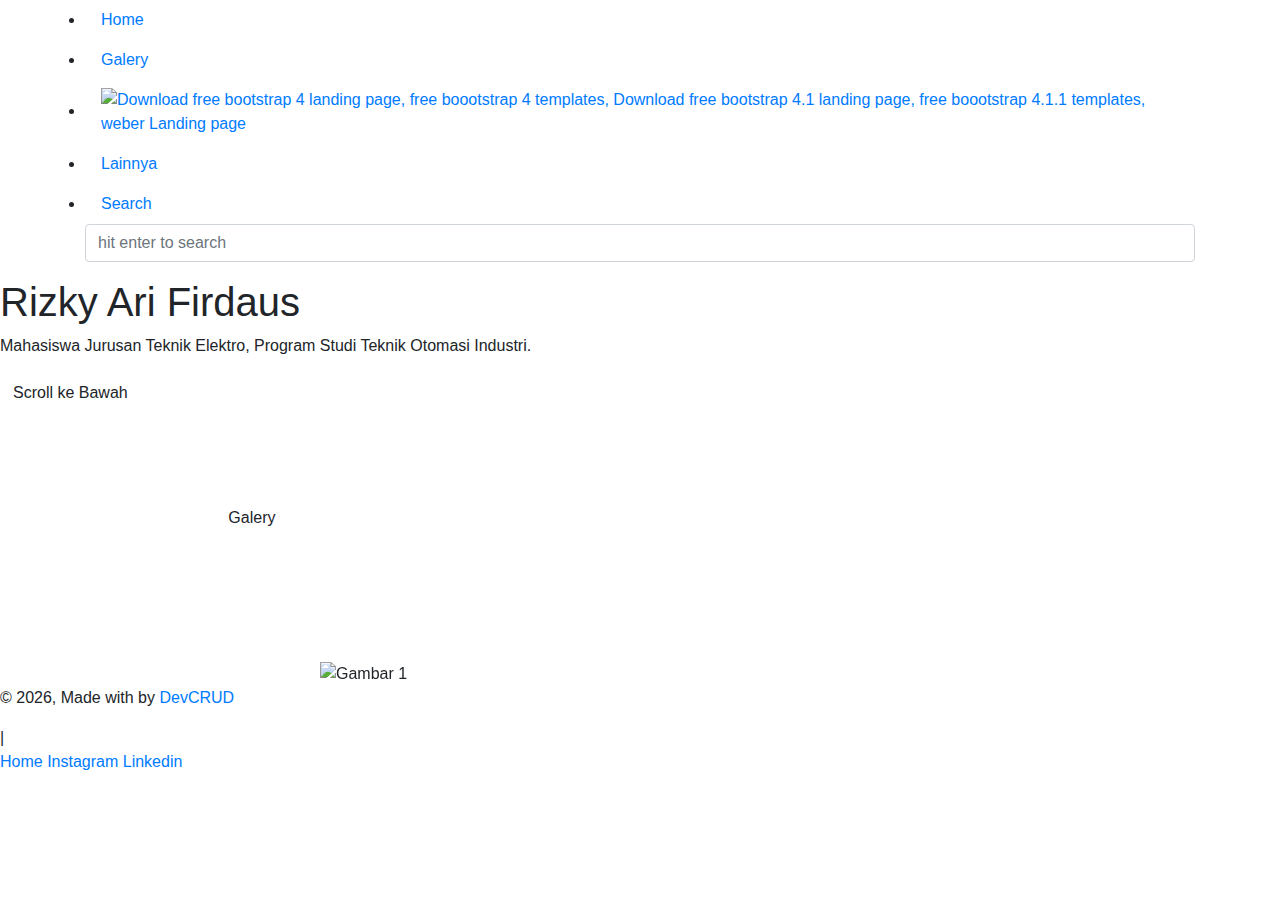
==== index - Copy.html @ 3762bd14 "Add files via upload" ====
<!DOCTYPE html>
<html lang="en">
<head>
	<meta charset="utf-8">
    <meta name="viewport" content="width=device-width, initial-scale=1, shrink-to-fit=no">
    <meta name="description" content="Start your development with Dorang landing page.">
    <meta name="author" content="Devcrud">
    <title>Dorang | Free Bootstrap 4.3.x template</title>
    <!-- font icons -->
    <link rel="stylesheet" href="assets/vendors/themify-icons/css/themify-icons.css">

    <!-- Bootstrap + Dorang main styles -->
	<link rel="stylesheet" href="assets/css/dorang.css">

    <!-- Bootstrap CSS dan JS -->
    <link rel="stylesheet" href="https://stackpath.bootstrapcdn.com/bootstrap/4.3.1/css/bootstrap.min.css">
    <script src="https://code.jquery.com/jquery-3.3.1.slim.min.js"></script>
    <script src="https://stackpath.bootstrapcdn.com/bootstrap/4.3.1/js/bootstrap.bundle.min.js"></script>


</head>
<body data-spy="scroll" data-target=".navbar" data-offset="40" id="home" class="dark-theme">
    
    <!-- page navbar -->
    <nav class="page-navbar" data-spy="affix" data-offset-top="10">
        <ul class="nav-navbar container">
            <li class="nav-item"><a href="index.html" class="nav-link">Home</a></li>
            <li class="nav-item"><a href="index - Copy.html" class="nav-link">Galery</a></li>
            <li class="nav-item"><a href="https://www.polban.ac.id/" class="nav-link"><img src="assets/imgs/POLBAN.png" alt="Download free bootstrap 4 landing page, free boootstrap 4 templates, Download free bootstrap 4.1 landing page, free boootstrap 4.1.1 templates, weber Landing page"></a></li>
            <li class="nav-item"><a href="index2.html" class="nav-link">Lainnya</a></li>
            <li class="nav-item search">
                <a href="javascript:void(0)" class="nav-link search-toggle"><i class="ti-search"></i> Search</a>
                <div class="search-wrapper">
                    <form>
                        <input type="search" class="form-control" name="" placeholder="hit enter to search">
                    </form>
                </div>
            </li>
        </ul>
    </nav><!-- end of page navbar -->

    <div class="theme-selector">
        <a href="javascript:void(0)" class="spinner">
            <i class="ti-paint-bucket"></i>
        </a>
        <div class="body">
            <a href="javascript:void(0)" class="light"></a>
            <a href="javascript:void(0)" class="dark"></a>
        </div>
    </div>  

    

    <!-- page header -->
    <header class="header">
        <div class="overlay"></div>
        <div class="header-content">
            <h1 class="header-title">Rizky Ari Firdaus</h1>
            <p class="header-subtitle">Mahasiswa Jurusan Teknik Elektro, Program Studi Teknik Otomasi Industri.</p>

            <button class="btn btn-theme-color scroll-down"><i class="ti-angle-double-down text-danger"></i> Scroll ke Bawah</button>


        </div>
    </header><!-- end of page header -->

        <div class="col-md-10 col-lg-8 m-auto">
            <h6 class="title mb-4 mt-5 pt-5">Galery</h6>
            <p class="mb-5"></p>
        </div>

        <div class="spotify-player" style="margin-top: 20px;">
            <iframe style="border-radius:12px"
                src="https://open.spotify.com/embed/track/2stkLJ0JNcXkIRDNF3ld6c?utm_source=generator" 
                width="300" 
                height="80" 
                frameBorder="0" 
                allowfullscreen="" 
                allow="autoplay; clipboard-write; encrypted-media; fullscreen; picture-in-picture" 
                loading="lazy">
            </iframe><br>
        </div>

 
        <div id="imageCarousel" class="carousel slide" data-ride="carousel">
            <!-- Indikator -->
            <ol class="carousel-indicators">
              <li data-target="#imageCarousel" data-slide-to="0" class="active"></li>
              <li data-target="#imageCarousel" data-slide-to="1"></li>
              <li data-target="#imageCarousel" data-slide-to="2"></li>
            </ol>
          
            <!-- Wrapper untuk slide -->
            <div class="carousel-inner">
              <div class="carousel-item active">
                <img src="assets/imgs/IMG-20221215-WA0012.jpg" class="d-block w-50 mx-auto" alt="Gambar 1">
              </div>
              <div class="carousel-item">
                <img src="assets/imgs/IMG-20231130-WA0038.jpg" class="d-block w-50 mx-auto" alt="Gambar 2">
              </div>
              <div class="carousel-item">
                <img src="assets/imgs/IMG-20231013-WA0033.jpg" class="d-block w-50 mx-auto" alt="Gambar 3">
              </div>
            </div>
          
            <!-- Kontrol kiri dan kanan -->
            <a class="carousel-control-prev" href="#imageCarousel" role="button" data-slide="prev">
              <span class="carousel-control-prev-icon" aria-hidden="true"></span>
              <span class="sr-only">Sebelumnya</span>
            </a>
            <a class="carousel-control-next" href="#imageCarousel" role="button" data-slide="next">
              <span class="carousel-control-next-icon" aria-hidden="true"></span>
              <span class="sr-only">Selanjutnya</span>
            </a>

    
        </div> <!-- end of page container -->

        
    

            <!-- footer -->
            <footer class="footer">
                <p class="infos">&copy; <script>document.write(new Date().getFullYear())</script>, Made with <i class="ti-heart text-danger"></i> by <a href="http://www.devcrud.com">DevCRUD</a></p>       
                <span>|</span>  
                <div class="links">
                    <a href="index.html">Home</a>
                    <a href="https://www.instagram.com/rizzkyari/">Instagram</a>
                    <a href="https://id.linkedin.com/in/rizky-ari-firdaus-007745306">Linkedin</a>
                </div>
            </footer><!-- end of footer -->

        </div><!-- end of container -->
        
    </div><!-- end of pre footer -->

    <!-- core  -->
    <script src="assets/vendors/jquery/jquery-3.4.1.js"></script>
    <script src="assets/vendors/bootstrap/bootstrap.bundle.js"></script>

    <!-- bootstrap affix -->
    <script src="assets/vendors/bootstrap/bootstrap.affix.js"></script>

    <!-- Dorang js -->
    <script src="assets/js/dorang.js"></script>

</body>
</html>
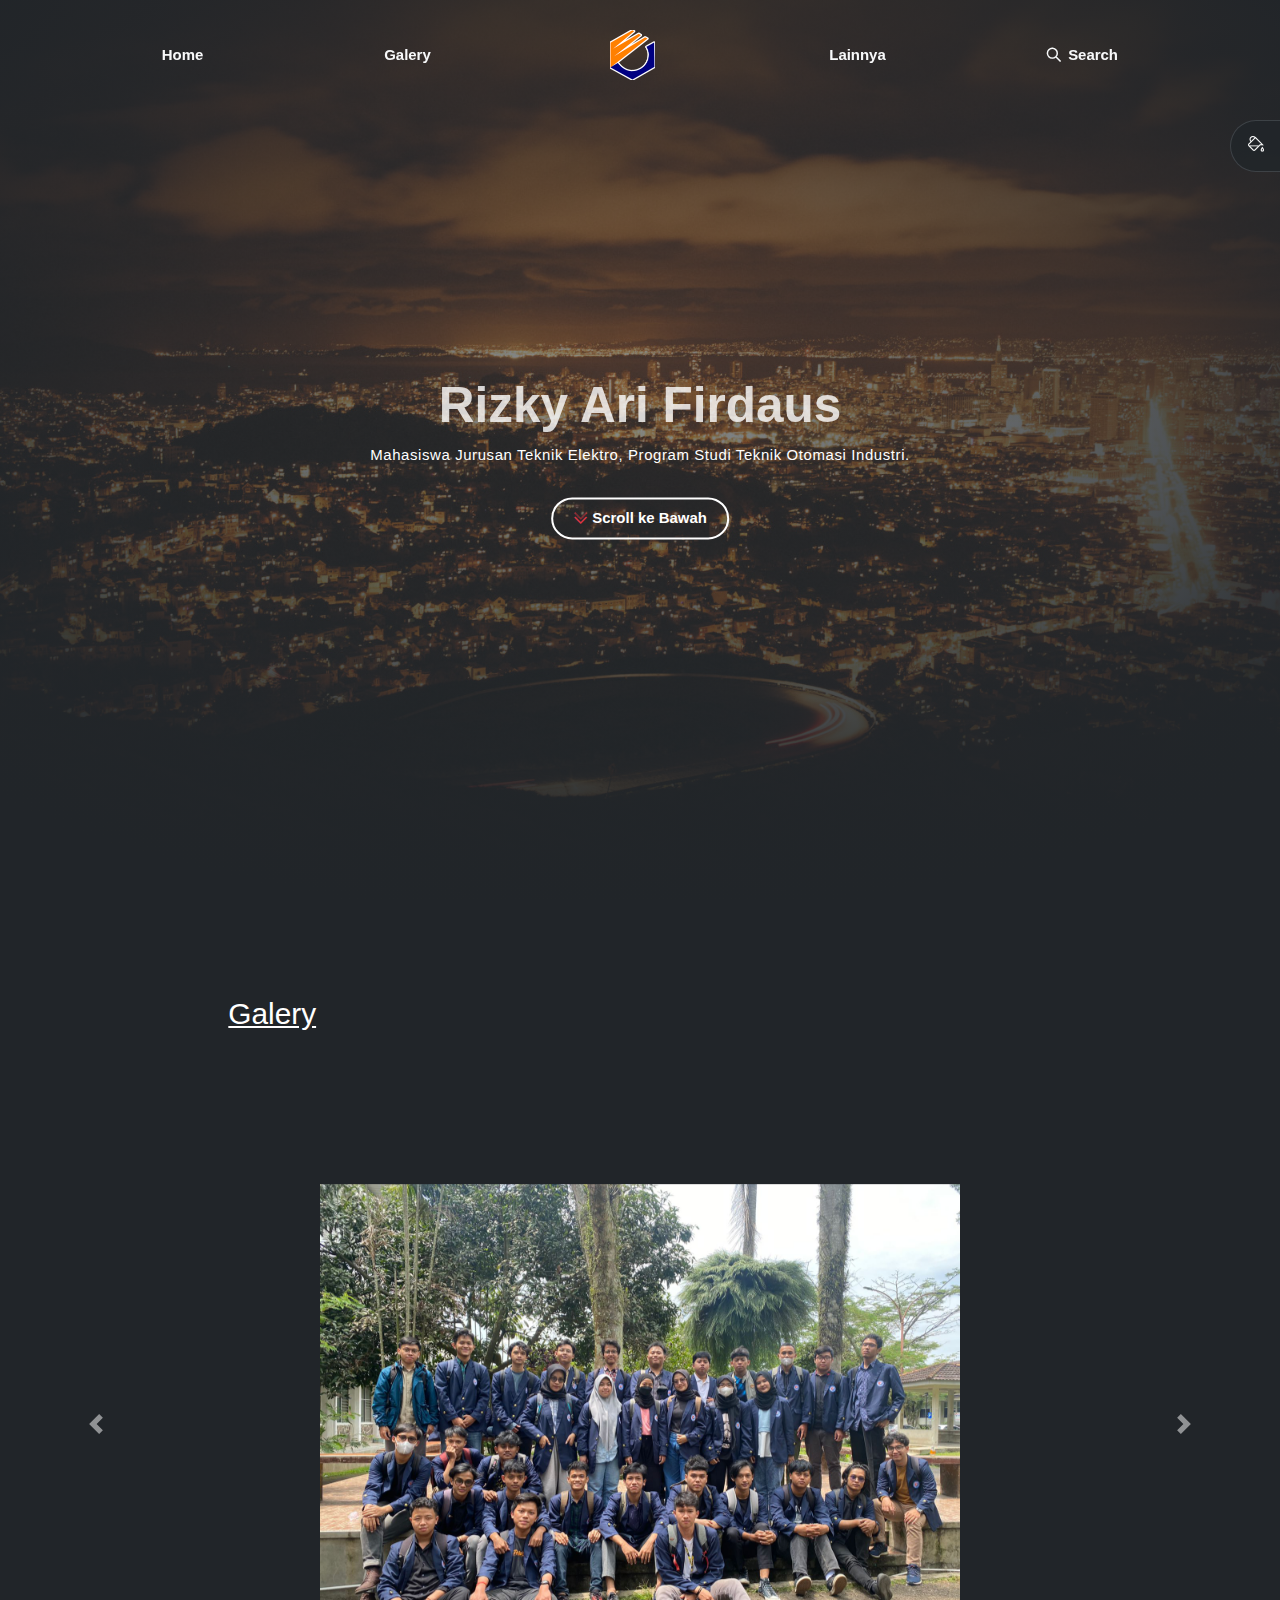
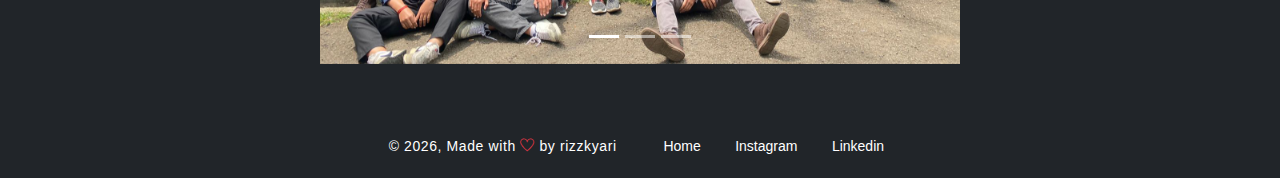
==== commit 16438a55: "Update index - Copy.html" ====
--- a/index - Copy.html
+++ b/index - Copy.html
@@ -5,7 +5,7 @@
     <meta name="viewport" content="width=device-width, initial-scale=1, shrink-to-fit=no">
     <meta name="description" content="Start your development with Dorang landing page.">
     <meta name="author" content="Devcrud">
-    <title>Dorang | Free Bootstrap 4.3.x template</title>
+    <title>Rizky Ari Firdaus | Tugas Membuat Website</title>
     <!-- font icons -->
     <link rel="stylesheet" href="assets/vendors/themify-icons/css/themify-icons.css">
 
@@ -121,7 +121,7 @@
 
             <!-- footer -->
             <footer class="footer">
-                <p class="infos">&copy; <script>document.write(new Date().getFullYear())</script>, Made with <i class="ti-heart text-danger"></i> by <a href="http://www.devcrud.com">DevCRUD</a></p>       
+                <p class="infos">&copy; <script>document.write(new Date().getFullYear())</script>, Made with <i class="ti-heart text-danger"></i> by <a href="http://www.devcrud.com">rizzkyari</a></p>       
                 <span>|</span>  
                 <div class="links">
                     <a href="index.html">Home</a>
--- a/assets/vendors/themify-icons/css/themify-icons.css
+++ b/assets/vendors/themify-icons/css/themify-icons.css
@@ -0,0 +1,1081 @@
+@font-face {
+	font-family: 'themify';
+	src:url("../fonts/themify.eot?-fvbane");
+	src:url("../fonts/themify.eot?#iefix-fvbane") format("embedded-opentype"),
+		url("../fonts/themify.woff?-fvbane") format("woff"),
+		url("../fonts/themify.ttf?-fvbane") format("truetype"),
+		url("../fonts/themify.svg?-fvbane#themify") format("svg");
+	font-weight: normal;
+	font-style: normal;
+}
+
+[class^="ti-"], [class*=" ti-"] {
+	font-family: 'themify';
+	speak: none;
+	font-style: normal;
+	font-weight: normal;
+	font-variant: normal;
+	text-transform: none;
+	line-height: 1;
+
+	/* Better Font Rendering =========== */
+	-webkit-font-smoothing: antialiased;
+	-moz-osx-font-smoothing: grayscale;
+}
+
+.ti-wand:before {
+	content: "\e600";
+}
+.ti-volume:before {
+	content: "\e601";
+}
+.ti-user:before {
+	content: "\e602";
+}
+.ti-unlock:before {
+	content: "\e603";
+}
+.ti-unlink:before {
+	content: "\e604";
+}
+.ti-trash:before {
+	content: "\e605";
+}
+.ti-thought:before {
+	content: "\e606";
+}
+.ti-target:before {
+	content: "\e607";
+}
+.ti-tag:before {
+	content: "\e608";
+}
+.ti-tablet:before {
+	content: "\e609";
+}
+.ti-star:before {
+	content: "\e60a";
+}
+.ti-spray:before {
+	content: "\e60b";
+}
+.ti-signal:before {
+	content: "\e60c";
+}
+.ti-shopping-cart:before {
+	content: "\e60d";
+}
+.ti-shopping-cart-full:before {
+	content: "\e60e";
+}
+.ti-settings:before {
+	content: "\e60f";
+}
+.ti-search:before {
+	content: "\e610";
+}
+.ti-zoom-in:before {
+	content: "\e611";
+}
+.ti-zoom-out:before {
+	content: "\e612";
+}
+.ti-cut:before {
+	content: "\e613";
+}
+.ti-ruler:before {
+	content: "\e614";
+}
+.ti-ruler-pencil:before {
+	content: "\e615";
+}
+.ti-ruler-alt:before {
+	content: "\e616";
+}
+.ti-bookmark:before {
+	content: "\e617";
+}
+.ti-bookmark-alt:before {
+	content: "\e618";
+}
+.ti-reload:before {
+	content: "\e619";
+}
+.ti-plus:before {
+	content: "\e61a";
+}
+.ti-pin:before {
+	content: "\e61b";
+}
+.ti-pencil:before {
+	content: "\e61c";
+}
+.ti-pencil-alt:before {
+	content: "\e61d";
+}
+.ti-paint-roller:before {
+	content: "\e61e";
+}
+.ti-paint-bucket:before {
+	content: "\e61f";
+}
+.ti-na:before {
+	content: "\e620";
+}
+.ti-mobile:before {
+	content: "\e621";
+}
+.ti-minus:before {
+	content: "\e622";
+}
+.ti-medall:before {
+	content: "\e623";
+}
+.ti-medall-alt:before {
+	content: "\e624";
+}
+.ti-marker:before {
+	content: "\e625";
+}
+.ti-marker-alt:before {
+	content: "\e626";
+}
+.ti-arrow-up:before {
+	content: "\e627";
+}
+.ti-arrow-right:before {
+	content: "\e628";
+}
+.ti-arrow-left:before {
+	content: "\e629";
+}
+.ti-arrow-down:before {
+	content: "\e62a";
+}
+.ti-lock:before {
+	content: "\e62b";
+}
+.ti-location-arrow:before {
+	content: "\e62c";
+}
+.ti-link:before {
+	content: "\e62d";
+}
+.ti-layout:before {
+	content: "\e62e";
+}
+.ti-layers:before {
+	content: "\e62f";
+}
+.ti-layers-alt:before {
+	content: "\e630";
+}
+.ti-key:before {
+	content: "\e631";
+}
+.ti-import:before {
+	content: "\e632";
+}
+.ti-image:before {
+	content: "\e633";
+}
+.ti-heart:before {
+	content: "\e634";
+}
+.ti-heart-broken:before {
+	content: "\e635";
+}
+.ti-hand-stop:before {
+	content: "\e636";
+}
+.ti-hand-open:before {
+	content: "\e637";
+}
+.ti-hand-drag:before {
+	content: "\e638";
+}
+.ti-folder:before {
+	content: "\e639";
+}
+.ti-flag:before {
+	content: "\e63a";
+}
+.ti-flag-alt:before {
+	content: "\e63b";
+}
+.ti-flag-alt-2:before {
+	content: "\e63c";
+}
+.ti-eye:before {
+	content: "\e63d";
+}
+.ti-export:before {
+	content: "\e63e";
+}
+.ti-exchange-vertical:before {
+	content: "\e63f";
+}
+.ti-desktop:before {
+	content: "\e640";
+}
+.ti-cup:before {
+	content: "\e641";
+}
+.ti-crown:before {
+	content: "\e642";
+}
+.ti-comments:before {
+	content: "\e643";
+}
+.ti-comment:before {
+	content: "\e644";
+}
+.ti-comment-alt:before {
+	content: "\e645";
+}
+.ti-close:before {
+	content: "\e646";
+}
+.ti-clip:before {
+	content: "\e647";
+}
+.ti-angle-up:before {
+	content: "\e648";
+}
+.ti-angle-right:before {
+	content: "\e649";
+}
+.ti-angle-left:before {
+	content: "\e64a";
+}
+.ti-angle-down:before {
+	content: "\e64b";
+}
+.ti-check:before {
+	content: "\e64c";
+}
+.ti-check-box:before {
+	content: "\e64d";
+}
+.ti-camera:before {
+	content: "\e64e";
+}
+.ti-announcement:before {
+	content: "\e64f";
+}
+.ti-brush:before {
+	content: "\e650";
+}
+.ti-briefcase:before {
+	content: "\e651";
+}
+.ti-bolt:before {
+	content: "\e652";
+}
+.ti-bolt-alt:before {
+	content: "\e653";
+}
+.ti-blackboard:before {
+	content: "\e654";
+}
+.ti-bag:before {
+	content: "\e655";
+}
+.ti-move:before {
+	content: "\e656";
+}
+.ti-arrows-vertical:before {
+	content: "\e657";
+}
+.ti-arrows-horizontal:before {
+	content: "\e658";
+}
+.ti-fullscreen:before {
+	content: "\e659";
+}
+.ti-arrow-top-right:before {
+	content: "\e65a";
+}
+.ti-arrow-top-left:before {
+	content: "\e65b";
+}
+.ti-arrow-circle-up:before {
+	content: "\e65c";
+}
+.ti-arrow-circle-right:before {
+	content: "\e65d";
+}
+.ti-arrow-circle-left:before {
+	content: "\e65e";
+}
+.ti-arrow-circle-down:before {
+	content: "\e65f";
+}
+.ti-angle-double-up:before {
+	content: "\e660";
+}
+.ti-angle-double-right:before {
+	content: "\e661";
+}
+.ti-angle-double-left:before {
+	content: "\e662";
+}
+.ti-angle-double-down:before {
+	content: "\e663";
+}
+.ti-zip:before {
+	content: "\e664";
+}
+.ti-world:before {
+	content: "\e665";
+}
+.ti-wheelchair:before {
+	content: "\e666";
+}
+.ti-view-list:before {
+	content: "\e667";
+}
+.ti-view-list-alt:before {
+	content: "\e668";
+}
+.ti-view-grid:before {
+	content: "\e669";
+}
+.ti-uppercase:before {
+	content: "\e66a";
+}
+.ti-upload:before {
+	content: "\e66b";
+}
+.ti-underline:before {
+	content: "\e66c";
+}
+.ti-truck:before {
+	content: "\e66d";
+}
+.ti-timer:before {
+	content: "\e66e";
+}
+.ti-ticket:before {
+	content: "\e66f";
+}
+.ti-thumb-up:before {
+	content: "\e670";
+}
+.ti-thumb-down:before {
+	content: "\e671";
+}
+.ti-text:before {
+	content: "\e672";
+}
+.ti-stats-up:before {
+	content: "\e673";
+}
+.ti-stats-down:before {
+	content: "\e674";
+}
+.ti-split-v:before {
+	content: "\e675";
+}
+.ti-split-h:before {
+	content: "\e676";
+}
+.ti-smallcap:before {
+	content: "\e677";
+}
+.ti-shine:before {
+	content: "\e678";
+}
+.ti-shift-right:before {
+	content: "\e679";
+}
+.ti-shift-left:before {
+	content: "\e67a";
+}
+.ti-shield:before {
+	content: "\e67b";
+}
+.ti-notepad:before {
+	content: "\e67c";
+}
+.ti-server:before {
+	content: "\e67d";
+}
+.ti-quote-right:before {
+	content: "\e67e";
+}
+.ti-quote-left:before {
+	content: "\e67f";
+}
+.ti-pulse:before {
+	content: "\e680";
+}
+.ti-printer:before {
+	content: "\e681";
+}
+.ti-power-off:before {
+	content: "\e682";
+}
+.ti-plug:before {
+	content: "\e683";
+}
+.ti-pie-chart:before {
+	content: "\e684";
+}
+.ti-paragraph:before {
+	content: "\e685";
+}
+.ti-panel:before {
+	content: "\e686";
+}
+.ti-package:before {
+	content: "\e687";
+}
+.ti-music:before {
+	content: "\e688";
+}
+.ti-music-alt:before {
+	content: "\e689";
+}
+.ti-mouse:before {
+	content: "\e68a";
+}
+.ti-mouse-alt:before {
+	content: "\e68b";
+}
+.ti-money:before {
+	content: "\e68c";
+}
+.ti-microphone:before {
+	content: "\e68d";
+}
+.ti-menu:before {
+	content: "\e68e";
+}
+.ti-menu-alt:before {
+	content: "\e68f";
+}
+.ti-map:before {
+	content: "\e690";
+}
+.ti-map-alt:before {
+	content: "\e691";
+}
+.ti-loop:before {
+	content: "\e692";
+}
+.ti-location-pin:before {
+	content: "\e693";
+}
+.ti-list:before {
+	content: "\e694";
+}
+.ti-light-bulb:before {
+	content: "\e695";
+}
+.ti-Italic:before {
+	content: "\e696";
+}
+.ti-info:before {
+	content: "\e697";
+}
+.ti-infinite:before {
+	content: "\e698";
+}
+.ti-id-badge:before {
+	content: "\e699";
+}
+.ti-hummer:before {
+	content: "\e69a";
+}
+.ti-home:before {
+	content: "\e69b";
+}
+.ti-help:before {
+	content: "\e69c";
+}
+.ti-headphone:before {
+	content: "\e69d";
+}
+.ti-harddrives:before {
+	content: "\e69e";
+}
+.ti-harddrive:before {
+	content: "\e69f";
+}
+.ti-gift:before {
+	content: "\e6a0";
+}
+.ti-game:before {
+	content: "\e6a1";
+}
+.ti-filter:before {
+	content: "\e6a2";
+}
+.ti-files:before {
+	content: "\e6a3";
+}
+.ti-file:before {
+	content: "\e6a4";
+}
+.ti-eraser:before {
+	content: "\e6a5";
+}
+.ti-envelope:before {
+	content: "\e6a6";
+}
+.ti-download:before {
+	content: "\e6a7";
+}
+.ti-direction:before {
+	content: "\e6a8";
+}
+.ti-direction-alt:before {
+	content: "\e6a9";
+}
+.ti-dashboard:before {
+	content: "\e6aa";
+}
+.ti-control-stop:before {
+	content: "\e6ab";
+}
+.ti-control-shuffle:before {
+	content: "\e6ac";
+}
+.ti-control-play:before {
+	content: "\e6ad";
+}
+.ti-control-pause:before {
+	content: "\e6ae";
+}
+.ti-control-forward:before {
+	content: "\e6af";
+}
+.ti-control-backward:before {
+	content: "\e6b0";
+}
+.ti-cloud:before {
+	content: "\e6b1";
+}
+.ti-cloud-up:before {
+	content: "\e6b2";
+}
+.ti-cloud-down:before {
+	content: "\e6b3";
+}
+.ti-clipboard:before {
+	content: "\e6b4";
+}
+.ti-car:before {
+	content: "\e6b5";
+}
+.ti-calendar:before {
+	content: "\e6b6";
+}
+.ti-book:before {
+	content: "\e6b7";
+}
+.ti-bell:before {
+	content: "\e6b8";
+}
+.ti-basketball:before {
+	content: "\e6b9";
+}
+.ti-bar-chart:before {
+	content: "\e6ba";
+}
+.ti-bar-chart-alt:before {
+	content: "\e6bb";
+}
+.ti-back-right:before {
+	content: "\e6bc";
+}
+.ti-back-left:before {
+	content: "\e6bd";
+}
+.ti-arrows-corner:before {
+	content: "\e6be";
+}
+.ti-archive:before {
+	content: "\e6bf";
+}
+.ti-anchor:before {
+	content: "\e6c0";
+}
+.ti-align-right:before {
+	content: "\e6c1";
+}
+.ti-align-left:before {
+	content: "\e6c2";
+}
+.ti-align-justify:before {
+	content: "\e6c3";
+}
+.ti-align-center:before {
+	content: "\e6c4";
+}
+.ti-alert:before {
+	content: "\e6c5";
+}
+.ti-alarm-clock:before {
+	content: "\e6c6";
+}
+.ti-agenda:before {
+	content: "\e6c7";
+}
+.ti-write:before {
+	content: "\e6c8";
+}
+.ti-window:before {
+	content: "\e6c9";
+}
+.ti-widgetized:before {
+	content: "\e6ca";
+}
+.ti-widget:before {
+	content: "\e6cb";
+}
+.ti-widget-alt:before {
+	content: "\e6cc";
+}
+.ti-wallet:before {
+	content: "\e6cd";
+}
+.ti-video-clapper:before {
+	content: "\e6ce";
+}
+.ti-video-camera:before {
+	content: "\e6cf";
+}
+.ti-vector:before {
+	content: "\e6d0";
+}
+.ti-themify-logo:before {
+	content: "\e6d1";
+}
+.ti-themify-favicon:before {
+	content: "\e6d2";
+}
+.ti-themify-favicon-alt:before {
+	content: "\e6d3";
+}
+.ti-support:before {
+	content: "\e6d4";
+}
+.ti-stamp:before {
+	content: "\e6d5";
+}
+.ti-split-v-alt:before {
+	content: "\e6d6";
+}
+.ti-slice:before {
+	content: "\e6d7";
+}
+.ti-shortcode:before {
+	content: "\e6d8";
+}
+.ti-shift-right-alt:before {
+	content: "\e6d9";
+}
+.ti-shift-left-alt:before {
+	content: "\e6da";
+}
+.ti-ruler-alt-2:before {
+	content: "\e6db";
+}
+.ti-receipt:before {
+	content: "\e6dc";
+}
+.ti-pin2:before {
+	content: "\e6dd";
+}
+.ti-pin-alt:before {
+	content: "\e6de";
+}
+.ti-pencil-alt2:before {
+	content: "\e6df";
+}
+.ti-palette:before {
+	content: "\e6e0";
+}
+.ti-more:before {
+	content: "\e6e1";
+}
+.ti-more-alt:before {
+	content: "\e6e2";
+}
+.ti-microphone-alt:before {
+	content: "\e6e3";
+}
+.ti-magnet:before {
+	content: "\e6e4";
+}
+.ti-line-double:before {
+	content: "\e6e5";
+}
+.ti-line-dotted:before {
+	content: "\e6e6";
+}
+.ti-line-dashed:before {
+	content: "\e6e7";
+}
+.ti-layout-width-full:before {
+	content: "\e6e8";
+}
+.ti-layout-width-default:before {
+	content: "\e6e9";
+}
+.ti-layout-width-default-alt:before {
+	content: "\e6ea";
+}
+.ti-layout-tab:before {
+	content: "\e6eb";
+}
+.ti-layout-tab-window:before {
+	content: "\e6ec";
+}
+.ti-layout-tab-v:before {
+	content: "\e6ed";
+}
+.ti-layout-tab-min:before {
+	content: "\e6ee";
+}
+.ti-layout-slider:before {
+	content: "\e6ef";
+}
+.ti-layout-slider-alt:before {
+	content: "\e6f0";
+}
+.ti-layout-sidebar-right:before {
+	content: "\e6f1";
+}
+.ti-layout-sidebar-none:before {
+	content: "\e6f2";
+}
+.ti-layout-sidebar-left:before {
+	content: "\e6f3";
+}
+.ti-layout-placeholder:before {
+	content: "\e6f4";
+}
+.ti-layout-menu:before {
+	content: "\e6f5";
+}
+.ti-layout-menu-v:before {
+	content: "\e6f6";
+}
+.ti-layout-menu-separated:before {
+	content: "\e6f7";
+}
+.ti-layout-menu-full:before {
+	content: "\e6f8";
+}
+.ti-layout-media-right-alt:before {
+	content: "\e6f9";
+}
+.ti-layout-media-right:before {
+	content: "\e6fa";
+}
+.ti-layout-media-overlay:before {
+	content: "\e6fb";
+}
+.ti-layout-media-overlay-alt:before {
+	content: "\e6fc";
+}
+.ti-layout-media-overlay-alt-2:before {
+	content: "\e6fd";
+}
+.ti-layout-media-left-alt:before {
+	content: "\e6fe";
+}
+.ti-layout-media-left:before {
+	content: "\e6ff";
+}
+.ti-layout-media-center-alt:before {
+	content: "\e700";
+}
+.ti-layout-media-center:before {
+	content: "\e701";
+}
+.ti-layout-list-thumb:before {
+	content: "\e702";
+}
+.ti-layout-list-thumb-alt:before {
+	content: "\e703";
+}
+.ti-layout-list-post:before {
+	content: "\e704";
+}
+.ti-layout-list-large-image:before {
+	content: "\e705";
+}
+.ti-layout-line-solid:before {
+	content: "\e706";
+}
+.ti-layout-grid4:before {
+	content: "\e707";
+}
+.ti-layout-grid3:before {
+	content: "\e708";
+}
+.ti-layout-grid2:before {
+	content: "\e709";
+}
+.ti-layout-grid2-thumb:before {
+	content: "\e70a";
+}
+.ti-layout-cta-right:before {
+	content: "\e70b";
+}
+.ti-layout-cta-left:before {
+	content: "\e70c";
+}
+.ti-layout-cta-center:before {
+	content: "\e70d";
+}
+.ti-layout-cta-btn-right:before {
+	content: "\e70e";
+}
+.ti-layout-cta-btn-left:before {
+	content: "\e70f";
+}
+.ti-layout-column4:before {
+	content: "\e710";
+}
+.ti-layout-column3:before {
+	content: "\e711";
+}
+.ti-layout-column2:before {
+	content: "\e712";
+}
+.ti-layout-accordion-separated:before {
+	content: "\e713";
+}
+.ti-layout-accordion-merged:before {
+	content: "\e714";
+}
+.ti-layout-accordion-list:before {
+	content: "\e715";
+}
+.ti-ink-pen:before {
+	content: "\e716";
+}
+.ti-info-alt:before {
+	content: "\e717";
+}
+.ti-help-alt:before {
+	content: "\e718";
+}
+.ti-headphone-alt:before {
+	content: "\e719";
+}
+.ti-hand-point-up:before {
+	content: "\e71a";
+}
+.ti-hand-point-right:before {
+	content: "\e71b";
+}
+.ti-hand-point-left:before {
+	content: "\e71c";
+}
+.ti-hand-point-down:before {
+	content: "\e71d";
+}
+.ti-gallery:before {
+	content: "\e71e";
+}
+.ti-face-smile:before {
+	content: "\e71f";
+}
+.ti-face-sad:before {
+	content: "\e720";
+}
+.ti-credit-card:before {
+	content: "\e721";
+}
+.ti-control-skip-forward:before {
+	content: "\e722";
+}
+.ti-control-skip-backward:before {
+	content: "\e723";
+}
+.ti-control-record:before {
+	content: "\e724";
+}
+.ti-control-eject:before {
+	content: "\e725";
+}
+.ti-comments-smiley:before {
+	content: "\e726";
+}
+.ti-brush-alt:before {
+	content: "\e727";
+}
+.ti-youtube:before {
+	content: "\e728";
+}
+.ti-vimeo:before {
+	content: "\e729";
+}
+.ti-twitter:before {
+	content: "\e72a";
+}
+.ti-time:before {
+	content: "\e72b";
+}
+.ti-tumblr:before {
+	content: "\e72c";
+}
+.ti-skype:before {
+	content: "\e72d";
+}
+.ti-share:before {
+	content: "\e72e";
+}
+.ti-share-alt:before {
+	content: "\e72f";
+}
+.ti-rocket:before {
+	content: "\e730";
+}
+.ti-pinterest:before {
+	content: "\e731";
+}
+.ti-new-window:before {
+	content: "\e732";
+}
+.ti-microsoft:before {
+	content: "\e733";
+}
+.ti-list-ol:before {
+	content: "\e734";
+}
+.ti-linkedin:before {
+	content: "\e735";
+}
+.ti-layout-sidebar-2:before {
+	content: "\e736";
+}
+.ti-layout-grid4-alt:before {
+	content: "\e737";
+}
+.ti-layout-grid3-alt:before {
+	content: "\e738";
+}
+.ti-layout-grid2-alt:before {
+	content: "\e739";
+}
+.ti-layout-column4-alt:before {
+	content: "\e73a";
+}
+.ti-layout-column3-alt:before {
+	content: "\e73b";
+}
+.ti-layout-column2-alt:before {
+	content: "\e73c";
+}
+.ti-instagram:before {
+	content: "\e73d";
+}
+.ti-google:before {
+	content: "\e73e";
+}
+.ti-github:before {
+	content: "\e73f";
+}
+.ti-flickr:before {
+	content: "\e740";
+}
+.ti-facebook:before {
+	content: "\e741";
+}
+.ti-dropbox:before {
+	content: "\e742";
+}
+.ti-dribbble:before {
+	content: "\e743";
+}
+.ti-apple:before {
+	content: "\e744";
+}
+.ti-android:before {
+	content: "\e745";
+}
+.ti-save:before {
+	content: "\e746";
+}
+.ti-save-alt:before {
+	content: "\e747";
+}
+.ti-yahoo:before {
+	content: "\e748";
+}
+.ti-wordpress:before {
+	content: "\e749";
+}
+.ti-vimeo-alt:before {
+	content: "\e74a";
+}
+.ti-twitter-alt:before {
+	content: "\e74b";
+}
+.ti-tumblr-alt:before {
+	content: "\e74c";
+}
+.ti-trello:before {
+	content: "\e74d";
+}
+.ti-stack-overflow:before {
+	content: "\e74e";
+}
+.ti-soundcloud:before {
+	content: "\e74f";
+}
+.ti-sharethis:before {
+	content: "\e750";
+}
+.ti-sharethis-alt:before {
+	content: "\e751";
+}
+.ti-reddit:before {
+	content: "\e752";
+}
+.ti-pinterest-alt:before {
+	content: "\e753";
+}
+.ti-microsoft-alt:before {
+	content: "\e754";
+}
+.ti-linux:before {
+	content: "\e755";
+}
+.ti-jsfiddle:before {
+	content: "\e756";
+}
+.ti-joomla:before {
+	content: "\e757";
+}
+.ti-html5:before {
+	content: "\e758";
+}
+.ti-flickr-alt:before {
+	content: "\e759";
+}
+.ti-email:before {
+	content: "\e75a";
+}
+.ti-drupal:before {
+	content: "\e75b";
+}
+.ti-dropbox-alt:before {
+	content: "\e75c";
+}
+.ti-css3:before {
+	content: "\e75d";
+}
+.ti-rss:before {
+	content: "\e75e";
+}
+.ti-rss-alt:before {
+	content: "\e75f";
+}
